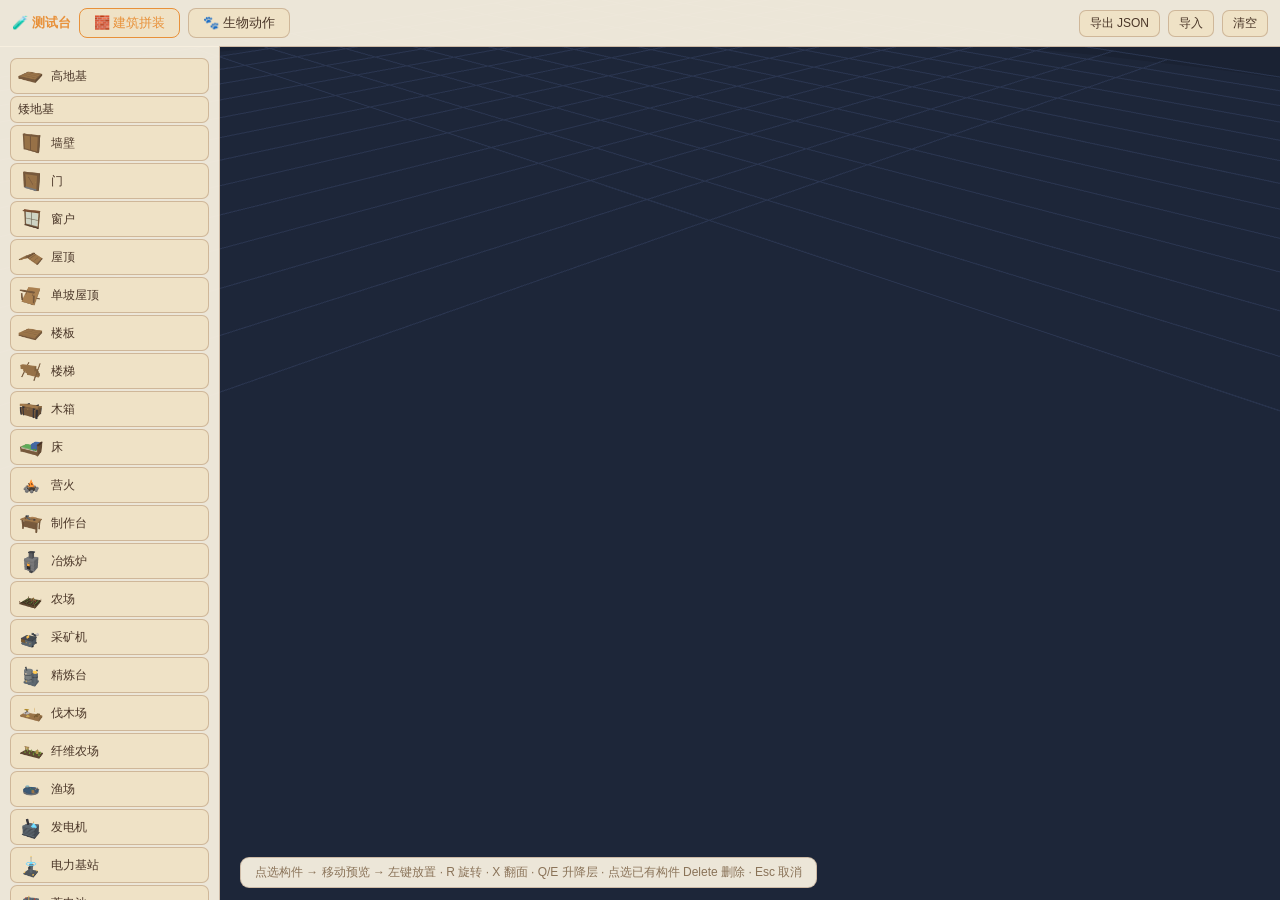
==== testbench.html @ 6d3c3941 "deploy: 网页版构建产物(GitHub Pages)" ====
<!DOCTYPE html>
<html lang="zh-CN">
<head>
  <meta charset="UTF-8" />
  <meta name="viewport" content="width=device-width, initial-scale=1.0" />
  <title>测试台 — 星球漫游者</title>
  <style>
    body { overflow: hidden; }
    #tb-canvas { position: fixed; inset: 0; width: 100%; height: 100%; display: block; background: linear-gradient(180deg, #2a3550 0%, #1a2233 55%, #121a28 100%); }
    #tb-bar { position: fixed; top: 0; left: 0; right: 0; z-index: 50; display: flex; gap: 8px; align-items: center; background: var(--panel); border-bottom: 1px solid var(--line); padding: 8px 12px; font-size: 13px; color: var(--txt); }
    #tb-bar .tab { padding: 5px 14px; border-radius: 8px; border: 1px solid var(--line); background: var(--panel2); color: var(--txt); cursor: pointer; font-size: 13px; }
    #tb-bar .tab.on { border-color: var(--acc); color: var(--acc); }
    #tb-bar .act { padding: 4px 10px; border-radius: 7px; border: 1px solid var(--line); background: var(--panel2); color: var(--txt); cursor: pointer; font-size: 12px; }
    #tb-bar .act:hover { border-color: var(--acc); }
    #tb-list { position: fixed; top: 46px; left: 0; bottom: 0; z-index: 50; width: 220px; background: var(--panel); border-right: 1px solid var(--line); padding: 10px; overflow-y: auto; }
    #tb-list .it { display: flex; align-items: center; gap: 7px; width: 100%; text-align: left; padding: 4px 7px; margin: 2px 0; background: var(--panel2); border: 1px solid var(--line); border-radius: 7px; color: var(--txt); cursor: pointer; font-size: 12px; }
    #tb-list .it:hover { border-color: var(--acc); }
    #tb-list .it.on { border-color: var(--acc); color: var(--acc); }
    #tb-list .it img { width: 26px; height: 26px; }
    #tb-hint { position: fixed; bottom: 12px; left: 240px; z-index: 50; background: var(--panel); border: 1px solid var(--line); border-radius: 9px; padding: 6px 14px; font-size: 12px; color: var(--dim); }
    #tb-side { position: fixed; right: 12px; top: 56px; z-index: 50; width: 260px; background: var(--panel); border: 1px solid var(--line); border-radius: 10px; padding: 10px 14px; font-size: 12px; color: var(--txt); }
    #tb-side h3 { color: var(--acc); font-size: 13px; margin: 0 0 8px; }
    #tb-side .row { display: flex; align-items: center; gap: 8px; margin: 6px 0; }
    #tb-side .row span { width: 64px; color: var(--dim); }
    #tb-side input[type=range] { flex: 1; }
    #tb-side .clips button { margin: 2px 3px 2px 0; padding: 3px 9px; font-size: 11px; border: 1px solid var(--line); border-radius: 6px; background: var(--panel2); color: var(--txt); cursor: pointer; }
    #tb-side .clips button.on { border-color: var(--acc); color: var(--acc); }
    #tb-json { position: fixed; right: 12px; bottom: 12px; z-index: 50; width: 300px; height: 130px; background: var(--panel); border: 1px solid var(--line); border-radius: 8px; color: var(--dim); font-size: 10px; font-family: monospace; padding: 6px; resize: none; }
  </style>
  <script type="module" crossorigin src="./assets/testbench-CyUtQvlN.js"></script>
  <link rel="modulepreload" crossorigin href="./assets/buildings-BiWVDAzb.js">
  <link rel="stylesheet" crossorigin href="./assets/buildings-Dn9Taa38.css">
</head>
<body>
  <canvas id="tb-canvas"></canvas>
  <div id="tb-bar">
    <b style="color:var(--acc)">🧪 测试台</b>
    <button class="tab on" data-m="build">🧱 建筑拼装</button>
    <button class="tab" data-m="creature">🐾 生物动作</button>
    <span style="flex:1"></span>
    <button class="act" id="tb-export">导出 JSON</button>
    <button class="act" id="tb-import">导入</button>
    <button class="act" id="tb-clear">清空</button>
  </div>
  <div id="tb-list"></div>
  <div id="tb-side" class="hidden"></div>
  <div id="tb-hint"></div>
  <textarea id="tb-json" class="hidden" placeholder="预设 JSON（导出/导入用）"></textarea>
</body>
</html>
---- assets/buildings-Dn9Taa38.css ----
:root{--panel: rgba(250, 243, 227, .94);--panel2: rgba(240, 226, 198, .95);--line: rgba(122, 74, 38, .28);--txt: #4a3628;--dim: #8a7358;--acc: #e8913a;--hp: #d9756a;--hunger: #d3a668;--thirst: #7aa3cf;--temp: #7fd4ff;--stamina: #82ad74;--red: #c25a52;--gold: #c9973f;--gold-d: #8a6420;--gold-l: #f5e2ae}*{box-sizing:border-box;margin:0;padding:0}html,body{width:100%;height:100%;overflow:hidden;background:#0a0e16}body{font-family:Segoe UI,Microsoft YaHei,PingFang SC,sans-serif;color:var(--txt);user-select:none}#app,#game{position:fixed;inset:0;width:100%;height:100%;display:block}canvas#game{cursor:crosshair}.hidden{display:none!important}#hud{position:fixed;inset:0;pointer-events:none;z-index:10}#bars{position:absolute;top:16px;left:16px;display:flex;gap:1.5vh;align-items:center}#avatar{width:12vh;height:12vh;flex:none;position:relative;filter:drop-shadow(0 4px 10px rgba(60,40,20,.35))}#avatar img{width:100%;height:100%;display:block}.bars-col{display:flex;flex-direction:column;gap:.6vh;height:17vh;width:13vw;justify-content:space-between}.bar{display:flex;align-items:center;gap:8px;flex:1;min-height:0}.bar .bicon{width:3.2vh;height:3.2vh;border-radius:50%;flex:none;box-shadow:0 2px 7px #3c281452}.bar .track{position:relative;flex:1;height:100%;background:#faf3e38c;border:1px solid var(--line);border-radius:9px;overflow:hidden;box-shadow:inset 0 2px 5px #3c281438,0 1px #fff6;backdrop-filter:blur(3px)}.bar .bar-fill{position:absolute;top:1px;left:1px;bottom:1px;width:calc(100% - 2px);max-width:calc(100% - 2px);border-radius:8px;transition:width .22s ease-out;background-image:repeating-linear-gradient(45deg,#7a4a262e 0 5px,#fff0 5px 11px),linear-gradient(180deg,#ffffff3d,#7a4a260f 45%,#00000029)}.bar.hp .bar-fill{background-color:#d9756a}.bar.hunger .bar-fill{background-color:#d3a668}.bar.thirst .bar-fill{background-color:#7aa3cf}.bar.temp .bar-fill{background-image:linear-gradient(90deg,#7ba6d4,#d3bd6e,#cf7a62)}.bar.stamina .bar-fill{background-color:#82ad74}.bar .btext{position:absolute;inset:0;display:flex;align-items:center;justify-content:center;font-size:1.3vh;color:#3a2a1e;font-weight:700;letter-spacing:.5px;pointer-events:none;white-space:nowrap}.bar.low .bicon{animation:barLowPulse .9s ease-in-out infinite}.bar.low .bar-fill{animation:barLowBlink .9s ease-in-out infinite}@keyframes barLowPulse{50%{transform:scale(1.18);box-shadow:0 0 14px #ff5a5ae6}}@keyframes barLowBlink{50%{filter:brightness(1.45)}}#quest-tracker{position:absolute;top:calc(16px + 18.5vh);left:16px;background:var(--panel);border:1px solid var(--line);border-radius:12px;padding:10px 14px;font-size:13px;width:calc(13.5vh + 13vw);box-shadow:0 6px 20px #0006}#quest-tracker b{color:var(--acc);display:block;margin-bottom:3px;font-size:13px}#quest-tracker .sub{color:var(--dim);font-size:12px}#map-wrap{position:absolute;top:14px;right:14px}#map-info{margin-top:5px;background:linear-gradient(180deg,#fdf7e7,#f3e5c6);border:1px solid var(--gold);border-radius:9px;padding:3px 10px;display:flex;align-items:center;justify-content:space-between;gap:8px;font-size:1.5vh;color:var(--txt);box-shadow:0 3px 10px #3c28144d}#clock{display:flex;align-items:center;gap:4px;font-variant-numeric:tabular-nums}.clock-icon{width:1.8vh;height:1.8vh}#coords{color:var(--dim);font-size:1.4vh;font-variant-numeric:tabular-nums}#minimap{display:block;width:24vh;height:24vh;background:transparent;filter:drop-shadow(0 4px 10px rgba(60,40,20,.35))}#compass{position:absolute;right:4%;top:5%;width:3.6vh;height:3.6vh;filter:drop-shadow(0 2px 5px rgba(60,40,20,.4));z-index:2}#compass .cface{width:100%;height:100%;display:block}#compass .cneedle{position:absolute;inset:0;width:100%;height:100%;display:block}#ship-indicator,#search-ind,#death-ind,#quest-ind{opacity:.7}.ind-icon{width:90%;height:90%;pointer-events:none}#ship-indicator{position:fixed;z-index:20;width:68px;height:68px;display:flex;align-items:center;justify-content:center;font-size:36px;background:#3c28144d;border:2px solid var(--acc);border-radius:50%;color:var(--acc);text-shadow:0 1px 3px #000;pointer-events:none}#ship-indicator .d{position:absolute;bottom:-16px;left:50%;transform:translate(-50%);font-size:16px;color:#fff;white-space:nowrap;text-shadow:0 1px 2px #000}#search-ind{position:fixed;z-index:20;width:68px;height:68px;display:flex;align-items:center;justify-content:center;font-size:34px;background:#3c28144d;border:2px solid #46d160;border-radius:50%;color:#46d160;text-shadow:0 1px 3px #000;pointer-events:none}#search-ind .d{position:absolute;bottom:-18px;left:50%;transform:translate(-50%);font-size:16px;color:#9be8ae;white-space:nowrap;text-shadow:0 1px 2px #000}#death-ind{position:fixed;z-index:20;width:68px;height:68px;display:flex;align-items:center;justify-content:center;font-size:34px;background:#3c28144d;border:2px solid var(--red);border-radius:50%;color:#ff8a8a;text-shadow:0 1px 3px #000;pointer-events:none}#death-ind .d{position:absolute;bottom:-18px;left:50%;transform:translate(-50%);font-size:16px;color:#ffb0b0;white-space:nowrap;text-shadow:0 1px 2px #000}#quest-ind{position:fixed;z-index:20;width:68px;height:68px;display:flex;align-items:center;justify-content:center;font-size:30px;background:#3c28144d;border:2px solid var(--acc);border-radius:50%;color:var(--acc);text-shadow:0 1px 3px #000;pointer-events:none}#quest-ind .d{position:absolute;bottom:-18px;left:50%;transform:translate(-50%);font-size:16px;color:#ffe0a0;white-space:nowrap;text-shadow:0 1px 2px #000}#crosshair{position:absolute;left:50%;top:50%;width:6px;height:6px;margin:-3px;border-radius:50%;background:#fff;box-shadow:0 0 4px #000c;pointer-events:none}#target-bar{position:absolute;left:50%;bottom:24%;transform:translate(-50%);width:240px;text-align:center}#target-name{font-size:14px;font-weight:600;color:#fff;text-shadow:0 1px 3px #000;margin-bottom:5px}#target-bar .tbar{height:1.1vh;background:#3c281461;border:1px solid rgba(255,255,255,.35);border-radius:5px;overflow:hidden}#target-bar .tbar-fill{background:linear-gradient(90deg,#a01818,#e03a3a);display:block;height:100%;transition:width .12s}#hurt-flash{position:fixed;inset:0;pointer-events:none;z-index:30;background:radial-gradient(ellipse at center,transparent 50%,rgba(220,20,20,.4) 100%);opacity:0;transition:opacity .15s}#boom-flash{position:fixed;inset:0;pointer-events:none;z-index:30;background:radial-gradient(ellipse at center,#fff0c8f2,#ff8c28bf 45%,#ff3c0a73);opacity:0;transition:opacity .35s}#cloud-flash{position:fixed;inset:0;pointer-events:none;z-index:29;background:radial-gradient(ellipse at center,#fffffffa,#e8f4ffe6 60%,#c8e4fabf);opacity:0}#tutorial-hint{position:fixed;top:12%;left:50%;transform:translate(-50%);z-index:25;max-width:640px;background:var(--panel);border:1px solid var(--acc);border-radius:12px;padding:10px 20px;font-size:15px;text-align:center;line-height:1.6;box-shadow:0 4px 24px #3c28144d;transition:opacity .45s;pointer-events:none}#tutorial-hint button{pointer-events:auto}#tutorial-hint b{color:var(--acc)}#build-hud{position:fixed;top:10px;left:50%;transform:translate(-50%);z-index:24;background:var(--panel);border:1px solid var(--acc);border-radius:10px;padding:6px 18px;font-size:14px;color:var(--txt);text-align:center;pointer-events:none;box-shadow:0 4px 18px #3c281447}#build-hud b{color:var(--acc);font-size:15px}#build-hud .st{display:block;font-size:12px;color:var(--dim);margin-top:2px}#interact-prompt{position:absolute;left:50%;bottom:30%;transform:translate(-50%);background:var(--panel2);border:1px solid var(--line);padding:6px 14px;border-radius:8px;font-size:14px}#toasts{position:absolute;left:50%;top:80px;transform:translate(-50%);display:flex;flex-direction:column;gap:6px;align-items:center}#hand-item{position:absolute;left:50%;bottom:13.5vh;transform:translate(-50%);z-index:15;background:var(--panel);border:1px solid var(--line);border-radius:8px;padding:4px 14px;font-size:14px;color:var(--txt);pointer-events:none;white-space:nowrap;box-shadow:0 2px 10px #3c281440}.pet-name{position:fixed;z-index:18;transform:translate(-50%,-50%);font-size:13px;color:#cfe8ff;text-shadow:0 1px 3px #000,0 0 6px rgba(60,140,255,.4);pointer-events:none;white-space:nowrap}.toast{background:linear-gradient(180deg,#fdf7e7,#f3e5c6);border:1px solid var(--gold);border-radius:9px;padding:7px 22px;font-size:13px;position:relative;box-shadow:0 3px 12px #3c28144d;animation:toastIn .25s ease-out}.toast:before,.toast:after{content:"";position:absolute;top:50%;width:7px;height:7px;margin-top:-3.5px;background:var(--gold);transform:rotate(45deg)}.toast:before{left:-4px}.toast:after{right:-4px}.toast.acc{border-color:var(--acc);color:var(--acc)}@keyframes toastIn{0%{opacity:0;transform:translateY(-8px)}}#bottom-bar{position:absolute;left:50%;bottom:1.5vh;transform:translate(-50%);display:flex;align-items:flex-end;gap:1.2vh;z-index:12}#hotbar{display:flex;gap:.6vh;background:var(--panel);padding:.7vh;border-radius:1.2vh;border:1px solid var(--line);height:10vh;align-items:center}.slot{width:6vh;height:6vh;border:1px solid var(--line);border-radius:8px;display:flex;flex-direction:column;align-items:center;justify-content:center;font-size:1vh;position:relative;background:#7a4a260f;flex:none}.slot.sel{border-color:var(--acc);box-shadow:0 0 8px #ffd16680}.slot .cnt{position:absolute;right:3px;bottom:1px;font-size:1vh;color:var(--txt);font-weight:600}.iicon{width:36px;height:36px;vertical-align:middle;pointer-events:none}.iicon.sm{width:1.9vh;height:1.9vh;vertical-align:-.45vh}.mslot .iicon{width:34px;height:34px}.plot .iicon{width:30px;height:30px}.slot .key{position:absolute;left:3px;top:1px;font-size:1vh;color:var(--dim)}.slot .iicon{width:4.4vh;height:4.4vh}#ship-hud{position:absolute;left:14px;bottom:100px;width:220px;background:var(--panel);border:1px solid var(--line);border-radius:10px;padding:10px;font-size:12px}#ship-hud .bar{margin:4px 0}#ship-hud .bar-fill{background:linear-gradient(90deg,#7c4a06,#ffb020)}#boss-bar{position:absolute;top:60px;left:50%;transform:translate(-50%);width:420px}#boss-bar .bar-fill{background:linear-gradient(90deg,#5c0a0a,#f33)}#boss-bar b{position:absolute;top:-18px;left:50%;transform:translate(-50%);color:var(--red);text-shadow:0 1px 3px #000}#notif{position:absolute;top:40%;left:50%;transform:translate(-50%,-50%);font-size:34px;font-weight:700;color:var(--acc);text-shadow:0 2px 8px #000;opacity:0;transition:opacity .4s;pointer-events:none}#keys-hint{position:absolute;right:14px;bottom:14px;font-size:12px;color:var(--dim);background:var(--panel);border:1px solid var(--line);padding:5px 10px;border-radius:8px;letter-spacing:.5px}#quick-wheel{position:relative;width:8vh;height:8vh;pointer-events:auto}#qw-toggle,#bag-btn{width:8vh;height:8vh;border:none;background:none;box-shadow:none;cursor:pointer;display:block;padding:0;transition:transform .15s;position:relative}#qw-toggle:hover,#bag-btn:hover{transform:scale(1.08)}#qw-toggle img,#bag-btn img{width:8vh;height:8vh;display:block;filter:drop-shadow(0 2px 6px rgba(60,40,20,.42)) drop-shadow(0 0 2px rgba(255,255,255,.25))}#bag-btn{pointer-events:auto}#qw-items{position:absolute;right:0;bottom:0;width:0;height:0}#qw-items button{position:absolute;width:7vh;height:7vh;border:none;background:none;box-shadow:none;cursor:pointer;padding:0;transition:transform .12s;animation:qw-pop .16s ease-out backwards}#qw-items button:hover{transform:scale(1.14)}#qw-items button img{width:7vh;height:7vh;display:block;filter:drop-shadow(0 2px 6px rgba(60,40,20,.42)) drop-shadow(0 0 2px rgba(255,255,255,.25))}@keyframes qw-pop{0%{transform:scale(.3);opacity:0}to{transform:scale(1);opacity:1}}.split{display:flex;gap:16px;align-items:flex-start}.split .left{width:40%;max-height:46vh;overflow-y:auto;display:grid;grid-template-columns:repeat(3,1fr);gap:8px;align-content:start}.split .right{flex:1;min-width:320px;max-height:46vh;overflow-y:auto;background:#7a4a2612;border:1px solid var(--line);border-radius:12px;padding:16px 18px}.rcell{display:flex;flex-direction:column;align-items:center;gap:3px;padding:8px 4px;border:1px solid var(--line);border-radius:10px;cursor:pointer;background:#7a4a260f;font-size:12px;text-align:center;transition:background .12s,border-color .12s}.rcell:hover{background:#7a4a261f}.rcell.on{border-color:var(--acc);background:#ffd1661f}.rcell .iicon{width:40px;height:40px}.rdetail .dhead{display:flex;gap:14px;align-items:center;margin-bottom:10px}.rdetail .dhead .big .iicon,.rdetail .dhead img.iicon{width:76px;height:76px}.rdetail .dhead .bigemoji{font-size:64px;line-height:1}.rdetail h3{margin-bottom:4px}.rdetail .reqrow{display:flex;align-items:center;gap:8px;padding:5px 2px;border-bottom:1px solid var(--line);font-size:13px}.rdetail .reqrow .iicon{width:30px;height:30px}.rdetail .reqrow b{margin-left:auto}.rdetail .reqrow.ok b{color:var(--stamina)}.rdetail .reqrow.no b{color:var(--red)}.rdetail .reqs{margin:10px 0 14px}.rdetail .acts{display:flex;flex-wrap:wrap;gap:6px;margin-top:12px}.rdetail .acts button{width:auto;margin:0;padding:6px 12px}.ticon{width:2.4vh;height:2.4vh;vertical-align:-.5vh;margin-right:.6vh}.overlay{position:fixed;inset:0;z-index:100;display:flex;align-items:center;justify-content:center;background:transparent;pointer-events:none}.overlay>.panel{pointer-events:auto}.panel{background:var(--panel);border:1px solid var(--line);border-radius:16px;padding:2.2vh 2vw;width:60vw;height:60vh;min-width:0;max-width:none;max-height:none;overflow-y:auto;box-shadow:0 20px 60px #3c281452}.panel h2{margin-bottom:14px;color:var(--acc)}.title{font-size:52px;letter-spacing:8px;color:var(--acc);text-shadow:0 4px 20px rgba(232,145,58,.35);text-align:center}.subtitle{text-align:center;color:var(--dim);margin:6px 0 22px;letter-spacing:3px;font-size:13px}.hint{margin-top:16px;color:var(--dim);font-size:12px;text-align:center}.btn{display:block;width:100%;margin:8px 0;padding:10px 14px;font-size:15px;color:var(--txt);background:var(--panel2);border:1px solid var(--line);border-radius:10px;cursor:pointer;transition:all .15s}.btn:hover{border-color:var(--acc);color:var(--acc)}.btn.primary{background:linear-gradient(135deg,#b8860b,#e0a83c);color:#1a1400;border:none;font-weight:700}.btn.danger:hover{border-color:var(--red);color:var(--red)}.slot-card{display:flex;align-items:center;gap:12px;padding:10px 12px;margin:8px 0;background:var(--panel2);border:1px solid var(--line);border-radius:10px;cursor:pointer}.slot-card:hover{border-color:var(--acc)}.slot-card .name{font-weight:700}.slot-card .meta{font-size:12px;color:var(--dim)}.slot-card .acts{margin-left:auto;display:flex;gap:6px}.slot-card .acts button{background:none;border:1px solid var(--line);color:var(--dim);border-radius:6px;padding:4px 8px;cursor:pointer;font-size:12px}.slot-card .acts button:hover{color:var(--red);border-color:var(--red)}.row{display:flex;align-items:center;justify-content:space-between;gap:12px;margin:8px 0;font-size:14px}.row select,.row input[type=range]{background:var(--panel2);color:var(--txt);border:1px solid var(--line);border-radius:6px;padding:4px 8px;width:200px}#cutscene{position:fixed;inset:0;z-index:90;display:flex;align-items:center;justify-content:center;background:#000;pointer-events:auto}#cutscene p{color:#cfd8e8;font-size:26px;letter-spacing:4px;animation:fadeIn 1s;text-align:center;padding:0 60px;line-height:1.8}@keyframes fadeIn{0%{opacity:0}}#loading{position:fixed;inset:0;z-index:95;display:flex;flex-direction:column;gap:18px;align-items:center;justify-content:center;background:#05080e}#loading p{color:var(--dim);letter-spacing:2px}.spin{width:44px;height:44px;border:4px solid var(--panel2);border-top-color:var(--acc);border-radius:50%;animation:spin 1s linear infinite}@keyframes spin{to{transform:rotate(360deg)}}.petwheel{display:grid;grid-template-columns:repeat(3,1fr);gap:10px;margin:12px 0}.pw-item{display:flex;flex-direction:column;align-items:center;gap:4px;padding:14px 10px;border-radius:50%;width:86px;height:86px;justify-self:center;background:#7a4a2614;border:2px solid var(--line);color:var(--txt);font-size:22px;cursor:pointer;transition:all .15s}.pw-item span{font-size:12px}.pw-item:hover{border-color:var(--acc);background:#ffd1661f}.pw-item.on{border-color:var(--acc);background:#ffd1662e;box-shadow:0 0 10px #ffd16666}.petwheel-head{text-align:center;font-size:16px;margin-bottom:4px}#name-dialog{position:fixed;inset:0;z-index:90;display:flex;align-items:center;justify-content:center;background:#3c281459;pointer-events:auto}#name-dialog .panel{min-width:300px;max-width:340px}#name-dialog input{width:100%;padding:8px;margin:10px 0;border-radius:8px;border:1px solid var(--line);background:#0d1524;color:var(--txt);font-size:15px}#menus{position:fixed;inset:0;z-index:80;display:flex;align-items:center;justify-content:center;pointer-events:auto}#menus>.panel{pointer-events:auto}.mtitle{display:flex;align-items:center;justify-content:space-between;margin-bottom:10px}.mtitle h2{margin:0}.mtitle .x{background:none;border:none;color:var(--dim);font-size:20px;cursor:pointer}.mtitle .x:hover{color:var(--red)}.mgrid{display:grid;gap:4px;grid-template-columns:repeat(auto-fill,minmax(46px,1fr))}.mslot{width:100%;aspect-ratio:1;height:auto;border:1px solid var(--line);border-radius:6px;background:#7a4a260f;display:flex;align-items:center;justify-content:center;font-size:20px;position:relative;cursor:pointer}.mslot.sel{border-color:var(--acc);box-shadow:0 0 6px #ffd16680}.mslot .cnt{position:absolute;right:2px;bottom:0;font-size:1vh;color:var(--txt);font-weight:600}.mslot .hl{position:absolute;left:2px;top:0;font-size:9px;color:var(--dim)}.mslot.empty{opacity:.35}.tabs{display:flex;gap:6px;margin-bottom:10px;flex-wrap:wrap}.tab{padding:5px 12px;border-radius:8px;border:1px solid var(--line);background:var(--panel2);color:var(--dim);cursor:pointer;font-size:13px}.tab.on{border-color:var(--acc);color:var(--acc)}.tab.off{opacity:.45}.rlist{max-height:46vh;overflow-y:auto;display:flex;flex-direction:column;gap:6px}.ritem{display:flex;align-items:center;gap:10px;padding:7px 10px;background:var(--panel2);border:1px solid var(--line);border-radius:8px;cursor:pointer}.ritem:hover{border-color:var(--acc)}.ritem .emo{font-size:22px}.ritem .iicon{width:30px;height:30px}.ritem .nm{font-weight:600;flex:1}.ritem .req{font-size:12px;color:var(--dim)}.ritem .req .ok{color:#6ad86a}.ritem .req .no{color:var(--red)}.ritem .btn{width:auto;margin:0;padding:4px 12px;font-size:13px}.tcols{display:grid;grid-template-columns:repeat(4,1fr);gap:10px}.tcol h3{text-align:center;color:var(--acc);font-size:14px;margin-bottom:8px}.tnode{padding:8px;border:1px solid var(--line);border-radius:8px;margin-bottom:8px;background:var(--panel2);cursor:pointer;font-size:12px}.tnode.done{border-color:#6ad86a}.tnode.avail{border-color:var(--acc)}.tnode.poor{border-color:#e0a030;opacity:.8}.tnode.lock{opacity:.45}.tnode .tc{color:var(--dim)}.bgrid{display:grid;grid-template-columns:repeat(3,1fr);gap:8px;max-height:52vh;overflow-y:auto}.bcard{background:var(--panel2);border:1px solid var(--line);border-radius:10px;padding:10px;cursor:pointer}.bcard:hover{border-color:var(--acc)}.bcard .be{font-size:26px}.bcard .bn{font-weight:600;margin:4px 0}.bcard .bc{font-size:11px;color:var(--dim)}.bcard.lock{opacity:.4}.clist{max-height:44vh;overflow-y:auto;display:flex;flex-direction:column;gap:6px}.citem{display:flex;align-items:center;gap:8px;padding:8px 10px;background:var(--panel2);border:1px solid var(--line);border-radius:8px}.citem .info{flex:1}.citem .mini{display:flex;gap:4px;height:6px;margin-top:4px}.citem .mini .seg{background:var(--line);border-radius:3px}.citem .mini .seg.hp{background:var(--hp)}.citem .mini .seg.sa{background:var(--hunger)}.citem .acts{display:flex;gap:4px;flex-wrap:wrap}.citem .acts button{font-size:11px;padding:3px 8px}.codex-grid{display:grid;grid-template-columns:repeat(6,1fr);gap:6px;max-height:52vh;overflow-y:auto}.cxcard{text-align:center;padding:8px 4px;background:var(--panel2);border:1px solid var(--line);border-radius:8px;cursor:pointer;font-size:22px}.cxcard .cn{font-size:11px;color:var(--dim);margin-top:2px}.cxcard.unk{opacity:.4}.cxcard.rare2{border-color:#4a8aff}.cxcard.rare3{border-color:#c05aff}.stats{font-size:12px;color:var(--dim);line-height:1.7}.plots{display:grid;grid-template-columns:repeat(4,1fr);gap:6px}.plot{height:64px;border:1px solid var(--line);border-radius:8px;background:var(--panel2);display:flex;flex-direction:column;align-items:center;justify-content:center;cursor:pointer;font-size:12px}.plot .pg{width:80%;height:5px;background:var(--line);border-radius:3px;margin-top:4px;overflow:hidden}.plot .pg i{display:block;height:100%;background:#6ad86a}.duals{display:grid;grid-template-columns:1fr 1fr;gap:10px}.duals .dlab{text-align:center;font-size:12px;color:var(--dim);margin-bottom:4px}.pairbox{border:1px dashed var(--line);border-radius:8px;padding:8px;min-height:56px;text-align:center;cursor:pointer}.pairbox.filled{border-style:solid;border-color:var(--acc)}.pgrid{display:flex;gap:6px;flex-wrap:wrap;max-width:460px}.pgrid .cbtn{padding:4px 8px;border:1px solid var(--line);border-radius:6px;cursor:pointer;font-size:12px;background:var(--panel2)}.pgrid .cbtn.sel{border-color:var(--acc);color:var(--acc)}.hintbar{margin-top:10px;font-size:12px;color:var(--dim);text-align:center}.powerbar{font-size:12px;color:var(--dim);margin-top:8px;padding-top:8px;border-top:1px solid var(--line)}.powerbar b{color:var(--acc)}#help-panel{min-width:780px}.help-cols{display:grid;grid-template-columns:repeat(3,1fr);gap:16px;margin-bottom:14px}.help-col h3{color:var(--acc);font-size:14px;margin-bottom:8px}.help-col table{width:100%;border-collapse:collapse;font-size:12.5px}.help-col td{padding:3px 4px;border-bottom:1px solid var(--line)}.help-col td:first-child{color:var(--acc);font-weight:600;white-space:nowrap;width:70px}.dim2{margin-top:10px;font-size:12px;color:var(--dim);line-height:1.7}.panel,#quest-tracker,#tutorial-hint,#build-hud,#hotbar,#hand-item,#interact-prompt{border-color:var(--gold)}
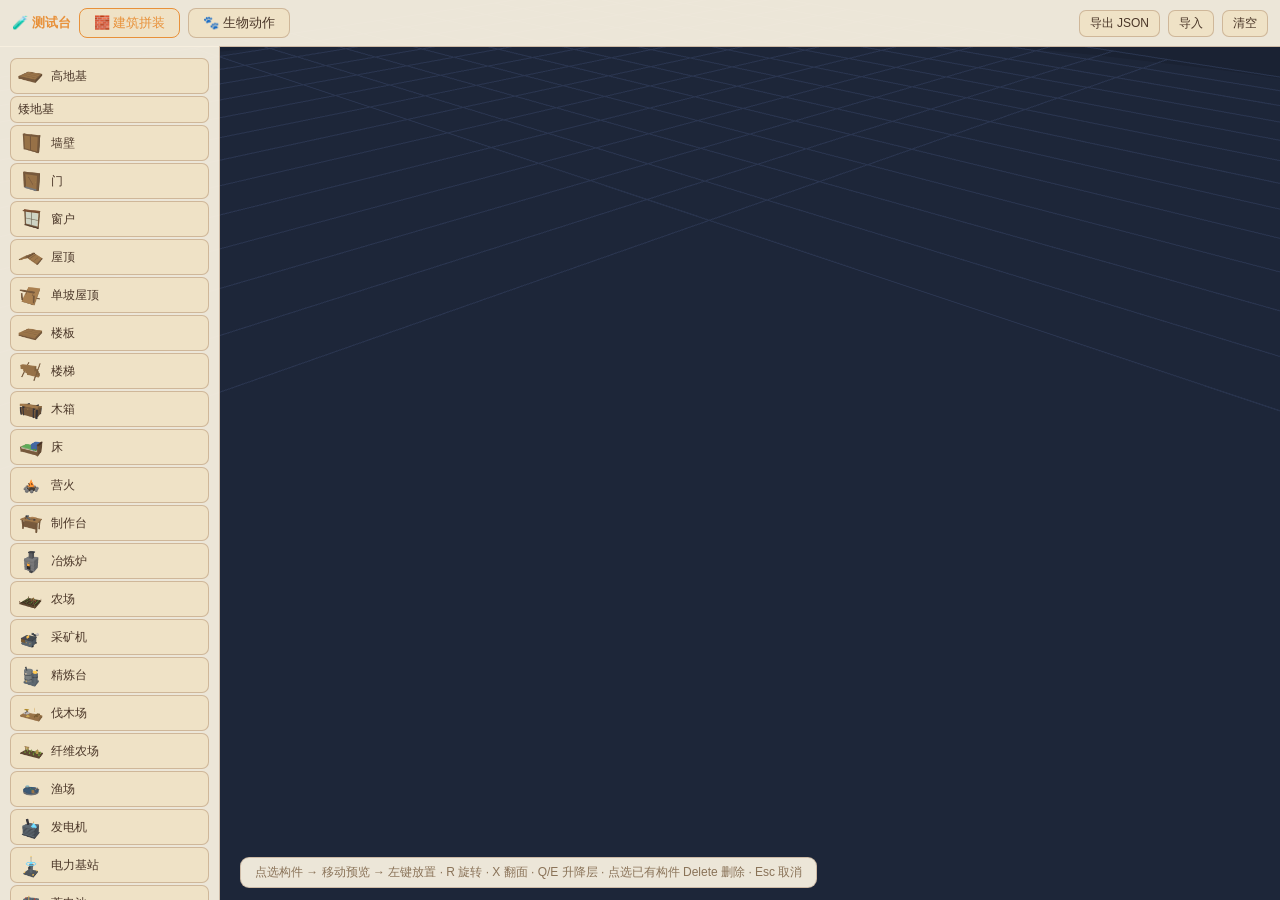
==== commit ac2cdba7: "deploy: 2026-08-20 13:11" ====
--- a/testbench.html
+++ b/testbench.html
@@ -27,9 +27,9 @@
     #tb-side .clips button.on { border-color: var(--acc); color: var(--acc); }
     #tb-json { position: fixed; right: 12px; bottom: 12px; z-index: 50; width: 300px; height: 130px; background: var(--panel); border: 1px solid var(--line); border-radius: 8px; color: var(--dim); font-size: 10px; font-family: monospace; padding: 6px; resize: none; }
   </style>
-  <script type="module" crossorigin src="./assets/testbench-CyUtQvlN.js"></script>
-  <link rel="modulepreload" crossorigin href="./assets/buildings-BiWVDAzb.js">
-  <link rel="stylesheet" crossorigin href="./assets/buildings-Dn9Taa38.css">
+  <script type="module" crossorigin src="./assets/testbench-kCnCSQRk.js"></script>
+  <link rel="modulepreload" crossorigin href="./assets/buildings-C1PFg7Hp.js">
+  <link rel="stylesheet" crossorigin href="./assets/buildings-BJbKXvUP.css">
 </head>
 <body>
   <canvas id="tb-canvas"></canvas>
--- a/assets/buildings-BJbKXvUP.css
+++ b/assets/buildings-BJbKXvUP.css
@@ -0,0 +1 @@
+:root{--panel: rgba(250, 243, 227, .94);--panel2: rgba(240, 226, 198, .95);--line: rgba(122, 74, 38, .28);--txt: #4a3628;--dim: #8a7358;--acc: #e8913a;--hp: #d9756a;--hunger: #d3a668;--thirst: #7aa3cf;--temp: #7fd4ff;--stamina: #82ad74;--red: #c25a52;--gold: #c9973f;--gold-d: #8a6420;--gold-l: #f5e2ae}*{box-sizing:border-box;margin:0;padding:0}html,body{width:100%;height:100%;overflow:hidden;background:#0a0e16}body{font-family:Segoe UI,Microsoft YaHei,PingFang SC,sans-serif;color:var(--txt);user-select:none}#app,#game{position:fixed;inset:0;width:100%;height:100%;display:block}canvas#game{cursor:crosshair}.hidden{display:none!important}#hud{position:fixed;inset:0;pointer-events:none;z-index:10}#bars{position:absolute;top:16px;left:16px;display:flex;gap:1.5vh;align-items:center}#avatar{width:12vh;height:12vh;flex:none;position:relative;filter:drop-shadow(0 4px 10px rgba(60,40,20,.35))}#avatar img{width:100%;height:100%;display:block}.bars-col{display:flex;flex-direction:column;gap:.6vh;height:17vh;width:13vw;justify-content:space-between}.bar{display:flex;align-items:center;gap:8px;flex:1;min-height:0}.bar .bicon{width:3.2vh;height:3.2vh;border-radius:50%;flex:none;box-shadow:0 2px 7px #3c281452}.bar .track{position:relative;flex:1;height:100%;background:#faf3e38c;border:1px solid var(--line);border-radius:9px;overflow:hidden;box-shadow:inset 0 2px 5px #3c281438,0 1px #fff6;backdrop-filter:blur(3px)}.bar .bar-fill{position:absolute;top:1px;left:1px;bottom:1px;width:calc(100% - 2px);max-width:calc(100% - 2px);border-radius:8px;transition:width .22s ease-out;background-image:repeating-linear-gradient(45deg,#7a4a262e 0 5px,#fff0 5px 11px),linear-gradient(180deg,#ffffff3d,#7a4a260f 45%,#00000029)}.bar.hp .bar-fill{background-color:#d9756a}.bar.hunger .bar-fill{background-color:#d3a668}.bar.thirst .bar-fill{background-color:#7aa3cf}.bar.temp .bar-fill{background-image:linear-gradient(90deg,#7ba6d4,#d3bd6e,#cf7a62)}.bar.stamina .bar-fill{background-color:#82ad74}.bar .btext{position:absolute;inset:0;display:flex;align-items:center;justify-content:center;font-size:1.3vh;color:#3a2a1e;font-weight:700;letter-spacing:.5px;pointer-events:none;white-space:nowrap}.bar.low .bicon{animation:barLowPulse .9s ease-in-out infinite}.bar.low .bar-fill{animation:barLowBlink .9s ease-in-out infinite}@keyframes barLowPulse{50%{transform:scale(1.18);box-shadow:0 0 14px #ff5a5ae6}}@keyframes barLowBlink{50%{filter:brightness(1.45)}}#quest-tracker{position:absolute;top:calc(16px + 18.5vh);left:16px;background:var(--panel);border:1px solid var(--line);border-radius:12px;padding:10px 14px;font-size:13px;width:calc(13.5vh + 13vw);box-shadow:0 6px 20px #0006}#quest-tracker b{color:var(--acc);display:block;margin-bottom:3px;font-size:13px}#quest-tracker .sub{color:var(--dim);font-size:12px}#map-wrap{position:absolute;top:14px;right:14px}#map-info{margin-top:5px;background:linear-gradient(180deg,#fdf7e7,#f3e5c6);border:1px solid var(--gold);border-radius:9px;padding:3px 10px;display:flex;align-items:center;justify-content:space-between;gap:8px;font-size:1.5vh;color:var(--txt);box-shadow:0 3px 10px #3c28144d}#clock{display:flex;align-items:center;gap:4px;font-variant-numeric:tabular-nums}.clock-icon{width:1.8vh;height:1.8vh}#coords{color:var(--dim);font-size:1.4vh;font-variant-numeric:tabular-nums}#minimap{display:block;width:24vh;height:24vh;background:transparent;filter:drop-shadow(0 4px 10px rgba(60,40,20,.35))}#compass{position:absolute;right:4%;top:5%;width:3.6vh;height:3.6vh;filter:drop-shadow(0 2px 5px rgba(60,40,20,.4));z-index:2}#compass .cface{width:100%;height:100%;display:block}#compass .cneedle{position:absolute;inset:0;width:100%;height:100%;display:block}#ship-indicator,#search-ind,#death-ind,#quest-ind{opacity:.7}.ind-icon{width:90%;height:90%;pointer-events:none}#ship-indicator{position:fixed;z-index:20;width:68px;height:68px;display:flex;align-items:center;justify-content:center;font-size:36px;background:#3c28144d;border:2px solid var(--acc);border-radius:50%;color:var(--acc);text-shadow:0 1px 3px #000;pointer-events:none}#ship-indicator .d{position:absolute;bottom:-16px;left:50%;transform:translate(-50%);font-size:16px;color:#fff;white-space:nowrap;text-shadow:0 1px 2px #000}#search-ind{position:fixed;z-index:20;width:68px;height:68px;display:flex;align-items:center;justify-content:center;font-size:34px;background:#3c28144d;border:2px solid #46d160;border-radius:50%;color:#46d160;text-shadow:0 1px 3px #000;pointer-events:none}#search-ind .d{position:absolute;bottom:-18px;left:50%;transform:translate(-50%);font-size:16px;color:#9be8ae;white-space:nowrap;text-shadow:0 1px 2px #000}#death-ind{position:fixed;z-index:20;width:68px;height:68px;display:flex;align-items:center;justify-content:center;font-size:34px;background:#3c28144d;border:2px solid var(--red);border-radius:50%;color:#ff8a8a;text-shadow:0 1px 3px #000;pointer-events:none}#death-ind .d{position:absolute;bottom:-18px;left:50%;transform:translate(-50%);font-size:16px;color:#ffb0b0;white-space:nowrap;text-shadow:0 1px 2px #000}#quest-ind{position:fixed;z-index:20;width:68px;height:68px;display:flex;align-items:center;justify-content:center;font-size:30px;background:#3c28144d;border:2px solid var(--acc);border-radius:50%;color:var(--acc);text-shadow:0 1px 3px #000;pointer-events:none}#quest-ind .d{position:absolute;bottom:-18px;left:50%;transform:translate(-50%);font-size:16px;color:#ffe0a0;white-space:nowrap;text-shadow:0 1px 2px #000}#crosshair{position:absolute;left:50%;top:50%;width:6px;height:6px;margin:-3px;border-radius:50%;background:#fff;box-shadow:0 0 4px #000c;pointer-events:none}#target-bar{position:absolute;left:50%;bottom:24%;transform:translate(-50%);width:240px;text-align:center}#target-name{font-size:14px;font-weight:600;color:#fff;text-shadow:0 1px 3px #000;margin-bottom:5px}#target-bar .tbar{height:1.1vh;background:#3c281461;border:1px solid rgba(255,255,255,.35);border-radius:5px;overflow:hidden}#target-bar .tbar-fill{background:linear-gradient(90deg,#a01818,#e03a3a);display:block;height:100%;transition:width .12s}#hurt-flash{position:fixed;inset:0;pointer-events:none;z-index:30;background:radial-gradient(ellipse at center,transparent 50%,rgba(220,20,20,.4) 100%);opacity:0;transition:opacity .15s}#boom-flash{position:fixed;inset:0;pointer-events:none;z-index:30;background:radial-gradient(ellipse at center,#fff0c8f2,#ff8c28bf 45%,#ff3c0a73);opacity:0;transition:opacity .35s}#cloud-flash{position:fixed;inset:0;pointer-events:none;z-index:29;background:radial-gradient(ellipse at center,#fffffffa,#e8f4ffe6 60%,#c8e4fabf);opacity:0}#tutorial-hint{position:fixed;top:12%;left:50%;transform:translate(-50%);z-index:25;max-width:640px;background:var(--panel);border:1px solid var(--acc);border-radius:12px;padding:10px 20px;font-size:15px;text-align:center;line-height:1.6;box-shadow:0 4px 24px #3c28144d;transition:opacity .45s;pointer-events:none}#tutorial-hint button{pointer-events:auto}#tutorial-hint b{color:var(--acc)}#build-hud{position:fixed;top:10px;left:50%;transform:translate(-50%);z-index:24;background:var(--panel);border:1px solid var(--acc);border-radius:10px;padding:6px 18px;font-size:14px;color:var(--txt);text-align:center;pointer-events:none;box-shadow:0 4px 18px #3c281447}#build-hud b{color:var(--acc);font-size:15px}#build-hud .st{display:block;font-size:12px;color:var(--dim);margin-top:2px}#interact-prompt{position:absolute;left:50%;bottom:30%;transform:translate(-50%);background:var(--panel2);border:1px solid var(--line);padding:6px 14px;border-radius:8px;font-size:14px}#toasts{position:absolute;left:50%;top:80px;transform:translate(-50%);display:flex;flex-direction:column;gap:6px;align-items:center}#hand-item{position:absolute;left:50%;bottom:13.5vh;transform:translate(-50%);z-index:15;background:var(--panel);border:1px solid var(--line);border-radius:8px;padding:4px 14px;font-size:14px;color:var(--txt);pointer-events:none;white-space:nowrap;box-shadow:0 2px 10px #3c281440}.pet-name{position:fixed;z-index:18;transform:translate(-50%,-50%);font-size:13px;color:#cfe8ff;text-shadow:0 1px 3px #000,0 0 6px rgba(60,140,255,.4);pointer-events:none;white-space:nowrap}.toast{background:linear-gradient(180deg,#fdf7e7,#f3e5c6);border:1px solid var(--gold);border-radius:9px;padding:7px 22px;font-size:13px;position:relative;box-shadow:0 3px 12px #3c28144d;animation:toastIn .25s ease-out}.toast:before,.toast:after{content:"";position:absolute;top:50%;width:7px;height:7px;margin-top:-3.5px;background:var(--gold);transform:rotate(45deg)}.toast:before{left:-4px}.toast:after{right:-4px}.toast.acc{border-color:var(--acc);color:var(--acc)}@keyframes toastIn{0%{opacity:0;transform:translateY(-8px)}}#bottom-bar{position:absolute;left:50%;bottom:1.5vh;transform:translate(-50%);display:flex;align-items:flex-end;gap:1.2vh;z-index:12}#hotbar{display:flex;gap:.6vh;background:var(--panel);padding:.7vh;border-radius:1.2vh;border:1px solid var(--line);height:10vh;align-items:center}.slot{width:6vh;height:6vh;border:1px solid var(--line);border-radius:8px;display:flex;flex-direction:column;align-items:center;justify-content:center;font-size:1vh;position:relative;background:#7a4a260f;flex:none}.slot.sel{border-color:var(--acc);box-shadow:0 0 8px #ffd16680}.slot .cnt{position:absolute;right:3px;bottom:1px;font-size:1vh;color:var(--txt);font-weight:600}.iicon{width:36px;height:36px;vertical-align:middle;pointer-events:none}.iicon.sm{width:1.9vh;height:1.9vh;vertical-align:-.45vh}.mslot .iicon{width:34px;height:34px}.plot .iicon{width:30px;height:30px}.slot .key{position:absolute;left:3px;top:1px;font-size:1vh;color:var(--dim)}.slot .iicon{width:4.4vh;height:4.4vh}#ship-hud{position:absolute;left:14px;bottom:100px;width:220px;background:var(--panel);border:1px solid var(--line);border-radius:10px;padding:10px;font-size:12px}#ship-hud .bar{margin:4px 0}#ship-hud .bar-fill{background:linear-gradient(90deg,#7c4a06,#ffb020)}#boss-bar{position:absolute;top:60px;left:50%;transform:translate(-50%);width:420px}#boss-bar .bar-fill{background:linear-gradient(90deg,#5c0a0a,#f33)}#boss-bar b{position:absolute;top:-18px;left:50%;transform:translate(-50%);color:var(--red);text-shadow:0 1px 3px #000}#notif{position:absolute;top:40%;left:50%;transform:translate(-50%,-50%);font-size:34px;font-weight:700;color:var(--acc);text-shadow:0 2px 8px #000;opacity:0;transition:opacity .4s;pointer-events:none}#keys-hint{position:absolute;right:14px;bottom:14px;font-size:12px;color:var(--dim);background:var(--panel);border:1px solid var(--line);padding:5px 10px;border-radius:8px;letter-spacing:.5px}#quick-wheel{position:relative;width:8vh;height:8vh;pointer-events:auto}#qw-toggle,#bag-btn{width:8vh;height:8vh;border:none;background:none;box-shadow:none;cursor:pointer;display:block;padding:0;transition:transform .15s;position:relative}#qw-toggle:hover,#bag-btn:hover{transform:scale(1.08)}#qw-toggle img,#bag-btn img{width:8vh;height:8vh;display:block;filter:drop-shadow(0 2px 6px rgba(60,40,20,.42)) drop-shadow(0 0 2px rgba(255,255,255,.25))}#bag-btn{pointer-events:auto}#qw-items{position:absolute;right:0;bottom:0;width:0;height:0}#qw-items button{position:absolute;width:7vh;height:7vh;border:none;background:none;box-shadow:none;cursor:pointer;padding:0;transition:transform .12s;animation:qw-pop .16s ease-out backwards}#qw-items button:hover{transform:scale(1.14)}#qw-items button img{width:7vh;height:7vh;display:block;filter:drop-shadow(0 2px 6px rgba(60,40,20,.42)) drop-shadow(0 0 2px rgba(255,255,255,.25))}@keyframes qw-pop{0%{transform:scale(.3);opacity:0}to{transform:scale(1);opacity:1}}.split{display:flex;gap:16px;align-items:flex-start}.split .left{width:40%;max-height:46vh;overflow-y:auto;display:grid;grid-template-columns:repeat(3,1fr);gap:8px;align-content:start}.split .right{flex:1;min-width:320px;max-height:46vh;overflow-y:auto;background:#7a4a2612;border:1px solid var(--line);border-radius:12px;padding:16px 18px}.rcell{display:flex;flex-direction:column;align-items:center;gap:3px;padding:8px 4px;border:1px solid var(--line);border-radius:10px;cursor:pointer;background:#7a4a260f;font-size:12px;text-align:center;transition:background .12s,border-color .12s}.rcell:hover{background:#7a4a261f}.rcell.on{border-color:var(--acc);background:#ffd1661f}.rcell .iicon{width:40px;height:40px}.rdetail .dhead{display:flex;gap:14px;align-items:center;margin-bottom:10px}.rdetail .dhead .big .iicon,.rdetail .dhead img.iicon{width:76px;height:76px}.rdetail .dhead .bigemoji{font-size:64px;line-height:1}.rdetail h3{margin-bottom:4px}.rdetail .reqrow{display:flex;align-items:center;gap:8px;padding:5px 2px;border-bottom:1px solid var(--line);font-size:13px}.rdetail .reqrow .iicon{width:30px;height:30px}.rdetail .reqrow b{margin-left:auto}.rdetail .reqrow.ok b{color:var(--stamina)}.rdetail .reqrow.no b{color:var(--red)}.rdetail .reqs{margin:10px 0 14px}.rdetail .acts{display:flex;flex-wrap:wrap;gap:6px;margin-top:12px}.rdetail .acts button{width:auto;margin:0;padding:6px 12px}.ticon{width:2.4vh;height:2.4vh;vertical-align:-.5vh;margin-right:.6vh}.overlay{position:fixed;inset:0;z-index:100;display:flex;align-items:center;justify-content:center;background:transparent;pointer-events:none}.overlay>.panel{pointer-events:auto}.panel{background:var(--panel);border:1px solid var(--line);border-radius:16px;padding:2.2vh 2vw;width:60vw;height:60vh;min-width:0;max-width:none;max-height:none;overflow-y:auto;box-shadow:0 20px 60px #3c281452}.panel h2{margin-bottom:14px;color:var(--acc)}.title{font-size:52px;letter-spacing:8px;color:var(--acc);text-shadow:0 4px 20px rgba(232,145,58,.35);text-align:center}.subtitle{text-align:center;color:var(--dim);margin:6px 0 22px;letter-spacing:3px;font-size:13px}.hint{margin-top:16px;color:var(--dim);font-size:12px;text-align:center}.btn{display:block;width:100%;margin:8px 0;padding:10px 14px;font-size:15px;color:var(--txt);background:var(--panel2);border:1px solid var(--line);border-radius:10px;cursor:pointer;transition:all .15s}.btn:hover{border-color:var(--acc);color:var(--acc)}.btn.primary{background:linear-gradient(135deg,#b8860b,#e0a83c);color:#1a1400;border:none;font-weight:700}.btn.danger:hover{border-color:var(--red);color:var(--red)}.slot-card{display:flex;align-items:center;gap:12px;padding:10px 12px;margin:8px 0;background:var(--panel2);border:1px solid var(--line);border-radius:10px;cursor:pointer}.slot-card:hover{border-color:var(--acc)}.slot-card .name{font-weight:700}.slot-card .meta{font-size:12px;color:var(--dim)}.slot-card .acts{margin-left:auto;display:flex;gap:6px}.slot-card .acts button{background:none;border:1px solid var(--line);color:var(--dim);border-radius:6px;padding:4px 8px;cursor:pointer;font-size:12px}.slot-card .acts button:hover{color:var(--red);border-color:var(--red)}.row{display:flex;align-items:center;justify-content:space-between;gap:12px;margin:8px 0;font-size:14px}.row select,.row input[type=range]{background:var(--panel2);color:var(--txt);border:1px solid var(--line);border-radius:6px;padding:4px 8px;width:200px}#cutscene{position:fixed;inset:0;z-index:90;display:flex;align-items:center;justify-content:center;background:#000;pointer-events:auto}#cutscene p{color:#cfd8e8;font-size:26px;letter-spacing:4px;animation:fadeIn 1s;text-align:center;padding:0 60px;line-height:1.8}@keyframes fadeIn{0%{opacity:0}}#loading{position:fixed;inset:0;z-index:95;display:flex;flex-direction:column;gap:18px;align-items:center;justify-content:center;background:#05080e}#loading p{color:var(--dim);letter-spacing:2px}.spin{width:44px;height:44px;border:4px solid var(--panel2);border-top-color:var(--acc);border-radius:50%;animation:spin 1s linear infinite}@keyframes spin{to{transform:rotate(360deg)}}.petwheel{display:grid;grid-template-columns:repeat(3,1fr);gap:10px;margin:12px 0}.pw-item{display:flex;flex-direction:column;align-items:center;gap:4px;padding:14px 10px;border-radius:50%;width:86px;height:86px;justify-self:center;background:#7a4a2614;border:2px solid var(--line);color:var(--txt);font-size:22px;cursor:pointer;transition:all .15s}.pw-item span{font-size:12px}.pw-item:hover{border-color:var(--acc);background:#ffd1661f}.pw-item.on{border-color:var(--acc);background:#ffd1662e;box-shadow:0 0 10px #ffd16666}.petwheel-head{text-align:center;font-size:16px;margin-bottom:4px}#name-dialog{position:fixed;inset:0;z-index:90;display:flex;align-items:center;justify-content:center;background:#3c281459;pointer-events:auto}#name-dialog .panel{min-width:300px;max-width:340px}#name-dialog input{width:100%;padding:8px;margin:10px 0;border-radius:8px;border:1px solid var(--line);background:#0d1524;color:var(--txt);font-size:15px}#menus{position:fixed;inset:0;z-index:80;display:flex;align-items:center;justify-content:center;pointer-events:auto}#menus>.panel{pointer-events:auto}.mtitle{display:flex;align-items:center;justify-content:space-between;margin-bottom:10px}.mtitle h2{margin:0}.mtitle .x{background:none;border:none;color:var(--dim);font-size:2.4vh;cursor:pointer;width:3.4vh;height:3.4vh;border-radius:50%;display:flex;align-items:center;justify-content:center;line-height:1;flex:none;transition:background .12s,color .12s}.mtitle .x:before{content:"×"}.mtitle .x:hover{color:var(--red);background:#c25a521f}.mgrid{display:grid;gap:4px;grid-template-columns:repeat(auto-fill,minmax(46px,1fr))}.mslot{width:100%;aspect-ratio:1;height:auto;border:1px solid var(--line);border-radius:6px;background:#7a4a260f;display:flex;align-items:center;justify-content:center;font-size:20px;position:relative;cursor:pointer}.mslot.sel{border-color:var(--acc);box-shadow:0 0 6px #ffd16680}.mslot .cnt{position:absolute;right:2px;bottom:0;font-size:1vh;color:var(--txt);font-weight:600}.mslot .hl{position:absolute;left:2px;top:0;font-size:9px;color:var(--dim)}.mslot.empty{opacity:.35}.tabs{display:flex;gap:6px;margin-bottom:10px;flex-wrap:wrap}.tab{padding:5px 12px;border-radius:8px;border:1px solid var(--line);background:var(--panel2);color:var(--dim);cursor:pointer;font-size:13px}.tab.on{border-color:var(--acc);color:var(--acc)}.tab.off{opacity:.45}.rlist{max-height:46vh;overflow-y:auto;display:flex;flex-direction:column;gap:6px}.ritem{display:flex;align-items:center;gap:10px;padding:7px 10px;background:var(--panel2);border:1px solid var(--line);border-radius:8px;cursor:pointer}.ritem:hover{border-color:var(--acc)}.ritem .emo{font-size:22px}.ritem .iicon{width:30px;height:30px}.ritem .nm{font-weight:600;flex:1}.ritem .req{font-size:12px;color:var(--dim)}.ritem .req .ok{color:#6ad86a}.ritem .req .no{color:var(--red)}.ritem .btn{width:auto;margin:0;padding:4px 12px;font-size:13px}.tcols{display:grid;grid-template-columns:repeat(4,1fr);gap:10px}.tcol h3{text-align:center;color:var(--acc);font-size:14px;margin-bottom:8px}.tnode{padding:8px;border:1px solid var(--line);border-radius:8px;margin-bottom:8px;background:var(--panel2);cursor:pointer;font-size:12px}.tnode.done{border-color:#6ad86a}.tnode.avail{border-color:var(--acc)}.tnode.poor{border-color:#e0a030;opacity:.8}.tnode.lock{opacity:.45}.tnode .tc{color:var(--dim)}.bgrid{display:grid;grid-template-columns:repeat(3,1fr);gap:8px;max-height:52vh;overflow-y:auto}.bcard{background:var(--panel2);border:1px solid var(--line);border-radius:10px;padding:10px;cursor:pointer}.bcard:hover{border-color:var(--acc)}.bcard .be{font-size:26px}.bcard .bn{font-weight:600;margin:4px 0}.bcard .bc{font-size:11px;color:var(--dim)}.bcard.lock{opacity:.4}.clist{max-height:44vh;overflow-y:auto;display:flex;flex-direction:column;gap:6px}.citem{display:flex;align-items:center;gap:8px;padding:8px 10px;background:var(--panel2);border:1px solid var(--line);border-radius:8px}.citem .info{flex:1}.citem .mini{display:flex;gap:4px;height:6px;margin-top:4px}.citem .mini .seg{background:var(--line);border-radius:3px}.citem .mini .seg.hp{background:var(--hp)}.citem .mini .seg.sa{background:var(--hunger)}.citem .acts{display:flex;gap:4px;flex-wrap:wrap}.citem .acts button{font-size:11px;padding:3px 8px}.codex-grid{display:grid;grid-template-columns:repeat(6,1fr);gap:6px;max-height:52vh;overflow-y:auto}.cxcard{text-align:center;padding:8px 4px;background:var(--panel2);border:1px solid var(--line);border-radius:8px;cursor:pointer;font-size:22px}.cxcard .cn{font-size:11px;color:var(--dim);margin-top:2px}.cxcard.unk{opacity:.4}.cxcard.rare2{border-color:#4a8aff}.cxcard.rare3{border-color:#c05aff}.stats{font-size:12px;color:var(--dim);line-height:1.7}.plots{display:grid;grid-template-columns:repeat(4,1fr);gap:6px}.plot{height:64px;border:1px solid var(--line);border-radius:8px;background:var(--panel2);display:flex;flex-direction:column;align-items:center;justify-content:center;cursor:pointer;font-size:12px}.plot .pg{width:80%;height:5px;background:var(--line);border-radius:3px;margin-top:4px;overflow:hidden}.plot .pg i{display:block;height:100%;background:#6ad86a}.duals{display:grid;grid-template-columns:1fr 1fr;gap:10px}.duals .dlab{text-align:center;font-size:12px;color:var(--dim);margin-bottom:4px}.pairbox{border:1px dashed var(--line);border-radius:8px;padding:8px;min-height:56px;text-align:center;cursor:pointer}.pairbox.filled{border-style:solid;border-color:var(--acc)}.pgrid{display:flex;gap:6px;flex-wrap:wrap;max-width:460px}.pgrid .cbtn{padding:4px 8px;border:1px solid var(--line);border-radius:6px;cursor:pointer;font-size:12px;background:var(--panel2)}.pgrid .cbtn.sel{border-color:var(--acc);color:var(--acc)}.hintbar{margin-top:10px;font-size:12px;color:var(--dim);text-align:center}.powerbar{font-size:12px;color:var(--dim);margin-top:8px;padding-top:8px;border-top:1px solid var(--line)}.powerbar b{color:var(--acc)}#help-panel{min-width:780px}.help-cols{display:grid;grid-template-columns:repeat(3,1fr);gap:16px;margin-bottom:14px}.help-col h3{color:var(--acc);font-size:14px;margin-bottom:8px}.help-col table{width:100%;border-collapse:collapse;font-size:12.5px}.help-col td{padding:3px 4px;border-bottom:1px solid var(--line)}.help-col td:first-child{color:var(--acc);font-weight:600;white-space:nowrap;width:70px}.dim2{margin-top:10px;font-size:12px;color:var(--dim);line-height:1.7}.panel,#quest-tracker,#tutorial-hint,#build-hud,#hotbar,#hand-item,#interact-prompt{border-color:var(--gold)}
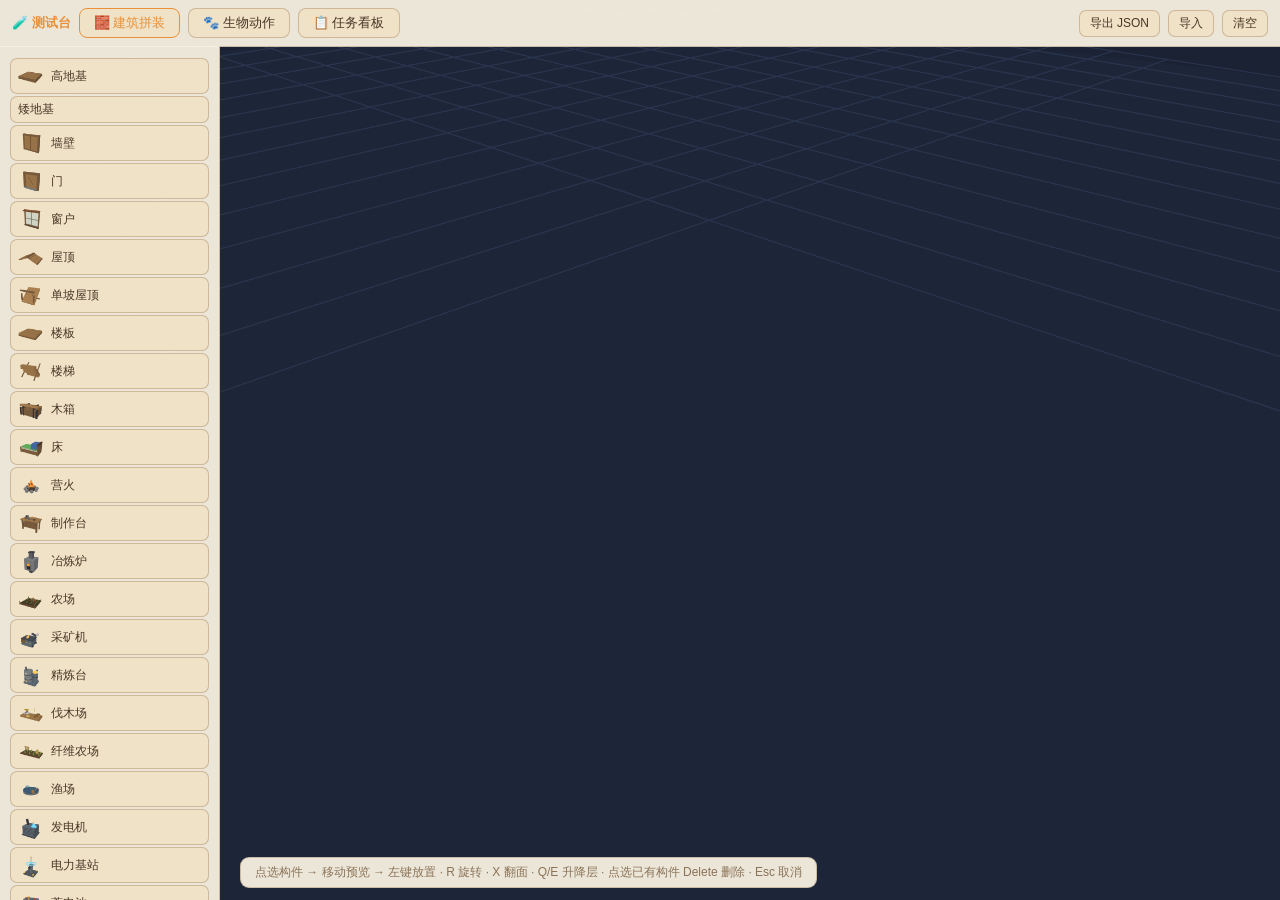
==== commit 6907e7fe: "deploy: 2026-08-20 15:06" ====
--- a/testbench.html
+++ b/testbench.html
@@ -26,9 +26,26 @@
     #tb-side .clips button { margin: 2px 3px 2px 0; padding: 3px 9px; font-size: 11px; border: 1px solid var(--line); border-radius: 6px; background: var(--panel2); color: var(--txt); cursor: pointer; }
     #tb-side .clips button.on { border-color: var(--acc); color: var(--acc); }
     #tb-json { position: fixed; right: 12px; bottom: 12px; z-index: 50; width: 300px; height: 130px; background: var(--panel); border: 1px solid var(--line); border-radius: 8px; color: var(--dim); font-size: 10px; font-family: monospace; padding: 6px; resize: none; }
+    /* 任务看板(设计版) */
+    #tb-quest { position: fixed; top: 46px; left: 220px; right: 0; bottom: 0; z-index: 40; background: #f5ecda; display: flex; flex-direction: column; }
+    #tq-toolbar { display: flex; gap: 8px; align-items: center; padding: 8px 12px; border-bottom: 1px solid var(--line); }
+    #tq-toolbar .act { padding: 4px 10px; border-radius: 7px; border: 1px solid var(--line); background: var(--panel2); color: var(--txt); cursor: pointer; font-size: 12px; }
+    #tq-toolbar .act:hover { border-color: var(--acc); }
+    #tq-msg { font-size: 12px; color: var(--dim); }
+    #tq-board { flex: 1; overflow: auto; padding: 10px; }
+    .tq-err { color: var(--red); font-size: 12px; padding: 8px; }
+    #tq-form { position: absolute; right: 0; top: 38px; bottom: 0; width: 300px; background: var(--panel); border-left: 1px solid var(--line); padding: 12px; overflow: auto; display: flex; flex-direction: column; gap: 7px; font-size: 12px; color: var(--txt); z-index: 6; }
+    #tq-form h3 { color: var(--acc); font-size: 13px; margin: 0; }
+    #tq-form label { display: flex; flex-direction: column; gap: 2px; color: var(--dim); }
+    #tq-form input, #tq-form select, #tq-form textarea { padding: 5px 7px; border: 1px solid var(--line); border-radius: 7px; background: #fff; color: var(--txt); font-size: 12px; font-family: inherit; }
+    #tq-form .frow { display: flex; gap: 8px; }
+    #tq-form .frow label { flex: 1; }
+    #tq-form button { padding: 5px 10px; border: 1px solid var(--line); border-radius: 7px; background: var(--panel2); color: var(--txt); cursor: pointer; font-size: 12px; }
+    #tb-quest.hidden, #tq-form.hidden { display: none; }
   </style>
-  <script type="module" crossorigin src="./assets/testbench-kCnCSQRk.js"></script>
+  <script type="module" crossorigin src="./assets/testbench-ow7NbE5U.js"></script>
   <link rel="modulepreload" crossorigin href="./assets/buildings-C1PFg7Hp.js">
+  <link rel="modulepreload" crossorigin href="./assets/questgraph-CybO3CU3.js">
   <link rel="stylesheet" crossorigin href="./assets/buildings-BJbKXvUP.css">
 </head>
 <body>
@@ -37,12 +54,23 @@
     <b style="color:var(--acc)">🧪 测试台</b>
     <button class="tab on" data-m="build">🧱 建筑拼装</button>
     <button class="tab" data-m="creature">🐾 生物动作</button>
+    <button class="tab" data-m="quest">📋 任务看板</button>
     <span style="flex:1"></span>
     <button class="act" id="tb-export">导出 JSON</button>
     <button class="act" id="tb-import">导入</button>
     <button class="act" id="tb-clear">清空</button>
   </div>
   <div id="tb-list"></div>
+  <div id="tb-quest" class="hidden">
+    <div id="tq-toolbar">
+      <button class="act" id="tq-add">新建任务</button>
+      <button class="act" id="tq-addch">新建章节</button>
+      <button class="act" id="tq-save">保存到文件</button>
+      <span id="tq-msg"></span>
+    </div>
+    <div id="tq-board"></div>
+    <div id="tq-form" class="hidden"></div>
+  </div>
   <div id="tb-side" class="hidden"></div>
   <div id="tb-hint"></div>
   <textarea id="tb-json" class="hidden" placeholder="预设 JSON（导出/导入用）"></textarea>
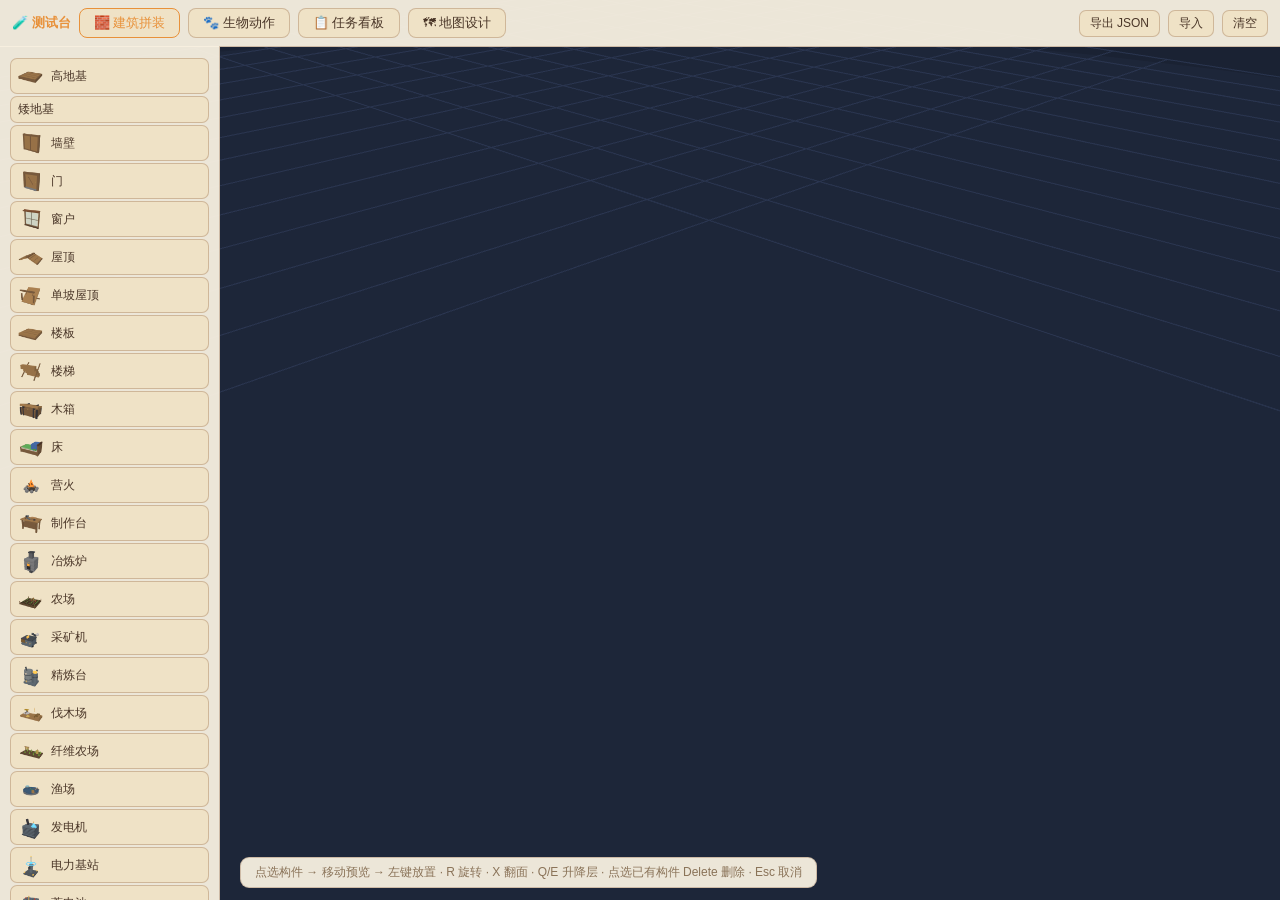
==== commit 04bd304e: "deploy: 2026-08-20 16:25" ====
--- a/testbench.html
+++ b/testbench.html
@@ -42,10 +42,19 @@
     #tq-form .frow label { flex: 1; }
     #tq-form button { padding: 5px 10px; border: 1px solid var(--line); border-radius: 7px; background: var(--panel2); color: var(--txt); cursor: pointer; font-size: 12px; }
     #tb-quest.hidden, #tq-form.hidden { display: none; }
+    /* 地图设计模式 */
+    #tb-map { position: fixed; top: 46px; left: 220px; right: 0; bottom: 0; z-index: 40; background: #2a3550; display: flex; flex-direction: column; }
+    #tm-toolbar { display: flex; gap: 8px; align-items: center; padding: 8px 12px; background: var(--panel); border-bottom: 1px solid var(--line); font-size: 12px; color: var(--txt); }
+    #tm-toolbar .act { padding: 4px 10px; border-radius: 7px; border: 1px solid var(--line); background: var(--panel2); color: var(--txt); cursor: pointer; font-size: 12px; }
+    #tm-toolbar select { padding: 4px 8px; border: 1px solid var(--line); border-radius: 7px; background: var(--panel2); color: var(--txt); font-size: 12px; }
+    #tm-msg { font-size: 12px; color: var(--dim); }
+    #tm-msg.err { color: var(--red); }
+    #tm-canvas { flex: 1; width: 100%; cursor: grab; }
+    #tb-map.hidden { display: none; }
   </style>
-  <script type="module" crossorigin src="./assets/testbench-ow7NbE5U.js"></script>
+  <script type="module" crossorigin src="./assets/testbench-C559zyEq.js"></script>
   <link rel="modulepreload" crossorigin href="./assets/buildings-C1PFg7Hp.js">
-  <link rel="modulepreload" crossorigin href="./assets/questgraph-CybO3CU3.js">
+  <link rel="modulepreload" crossorigin href="./assets/questgraph-s-oqvwHy.js">
   <link rel="stylesheet" crossorigin href="./assets/buildings-BJbKXvUP.css">
 </head>
 <body>
@@ -55,6 +64,7 @@
     <button class="tab on" data-m="build">🧱 建筑拼装</button>
     <button class="tab" data-m="creature">🐾 生物动作</button>
     <button class="tab" data-m="quest">📋 任务看板</button>
+    <button class="tab" data-m="map">🗺 地图设计</button>
     <span style="flex:1"></span>
     <button class="act" id="tb-export">导出 JSON</button>
     <button class="act" id="tb-import">导入</button>
@@ -71,6 +81,15 @@
     <div id="tq-board"></div>
     <div id="tq-form" class="hidden"></div>
   </div>
+  <div id="tb-map" class="hidden">
+    <div id="tm-toolbar">
+      <label>星球 <select id="tm-planet"></select></label>
+      <button class="act" id="tm-fit">适配区域</button>
+      <button class="act" id="tm-check">边界/出口检查</button>
+      <span id="tm-msg"></span>
+    </div>
+    <canvas id="tm-canvas"></canvas>
+  </div>
   <div id="tb-side" class="hidden"></div>
   <div id="tb-hint"></div>
   <textarea id="tb-json" class="hidden" placeholder="预设 JSON（导出/导入用）"></textarea>
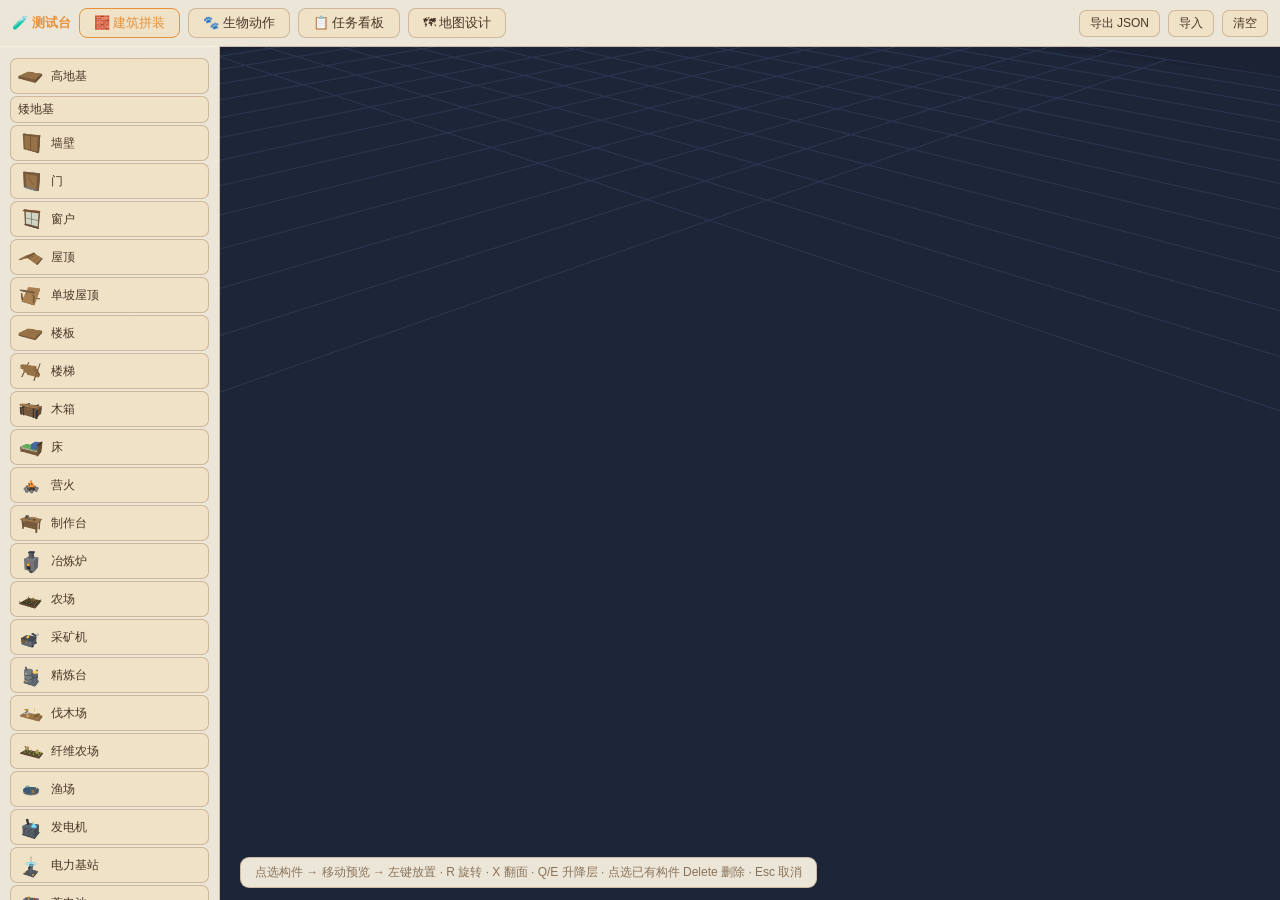
==== commit ff1e140f: "deploy: 2026-08-21 02:03" ====
--- a/testbench.html
+++ b/testbench.html
@@ -52,9 +52,9 @@
     #tm-canvas { flex: 1; width: 100%; cursor: grab; }
     #tb-map.hidden { display: none; }
   </style>
-  <script type="module" crossorigin src="./assets/testbench-C559zyEq.js"></script>
+  <script type="module" crossorigin src="./assets/testbench-C-XJS6rP.js"></script>
   <link rel="modulepreload" crossorigin href="./assets/buildings-C1PFg7Hp.js">
-  <link rel="modulepreload" crossorigin href="./assets/questgraph-s-oqvwHy.js">
+  <link rel="modulepreload" crossorigin href="./assets/questgraph-C0t8YYze.js">
   <link rel="stylesheet" crossorigin href="./assets/buildings-BJbKXvUP.css">
 </head>
 <body>
@@ -86,6 +86,7 @@
       <label>星球 <select id="tm-planet"></select></label>
       <button class="act" id="tm-fit">适配区域</button>
       <button class="act" id="tm-check">边界/出口检查</button>
+      <button class="act" id="tm-conn">可达性检查</button>
       <span id="tm-msg"></span>
     </div>
     <canvas id="tm-canvas"></canvas>
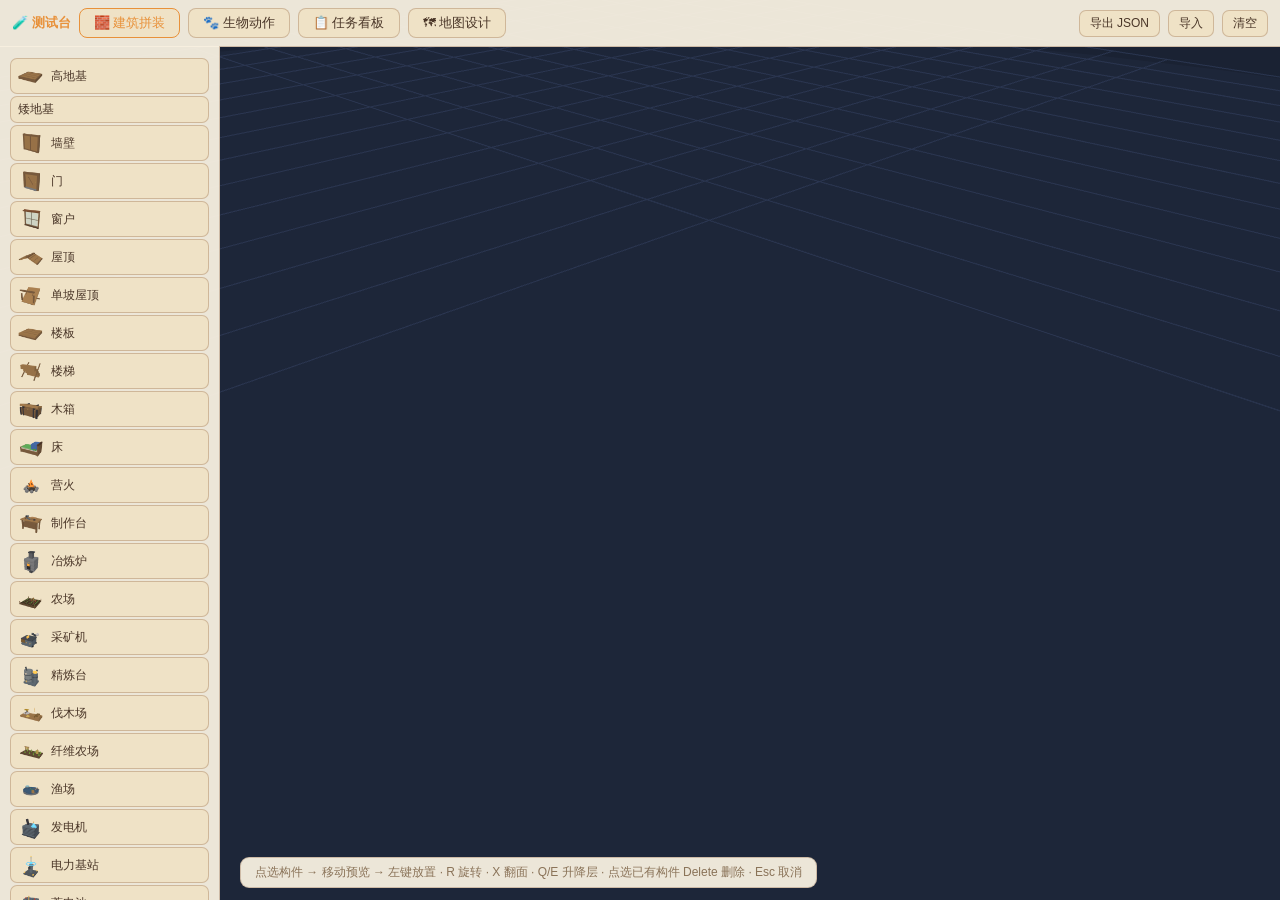
==== commit 30d344ad: "deploy: 2026-08-21 03:20" ====
--- a/testbench.html
+++ b/testbench.html
@@ -52,9 +52,9 @@
     #tm-canvas { flex: 1; width: 100%; cursor: grab; }
     #tb-map.hidden { display: none; }
   </style>
-  <script type="module" crossorigin src="./assets/testbench-C-XJS6rP.js"></script>
-  <link rel="modulepreload" crossorigin href="./assets/buildings-C1PFg7Hp.js">
-  <link rel="modulepreload" crossorigin href="./assets/questgraph-C0t8YYze.js">
+  <script type="module" crossorigin src="./assets/testbench-D_f8ZFiE.js"></script>
+  <link rel="modulepreload" crossorigin href="./assets/buildings-BDfYq-16.js">
+  <link rel="modulepreload" crossorigin href="./assets/questgraph-DvY9fDRU.js">
   <link rel="stylesheet" crossorigin href="./assets/buildings-BJbKXvUP.css">
 </head>
 <body>
